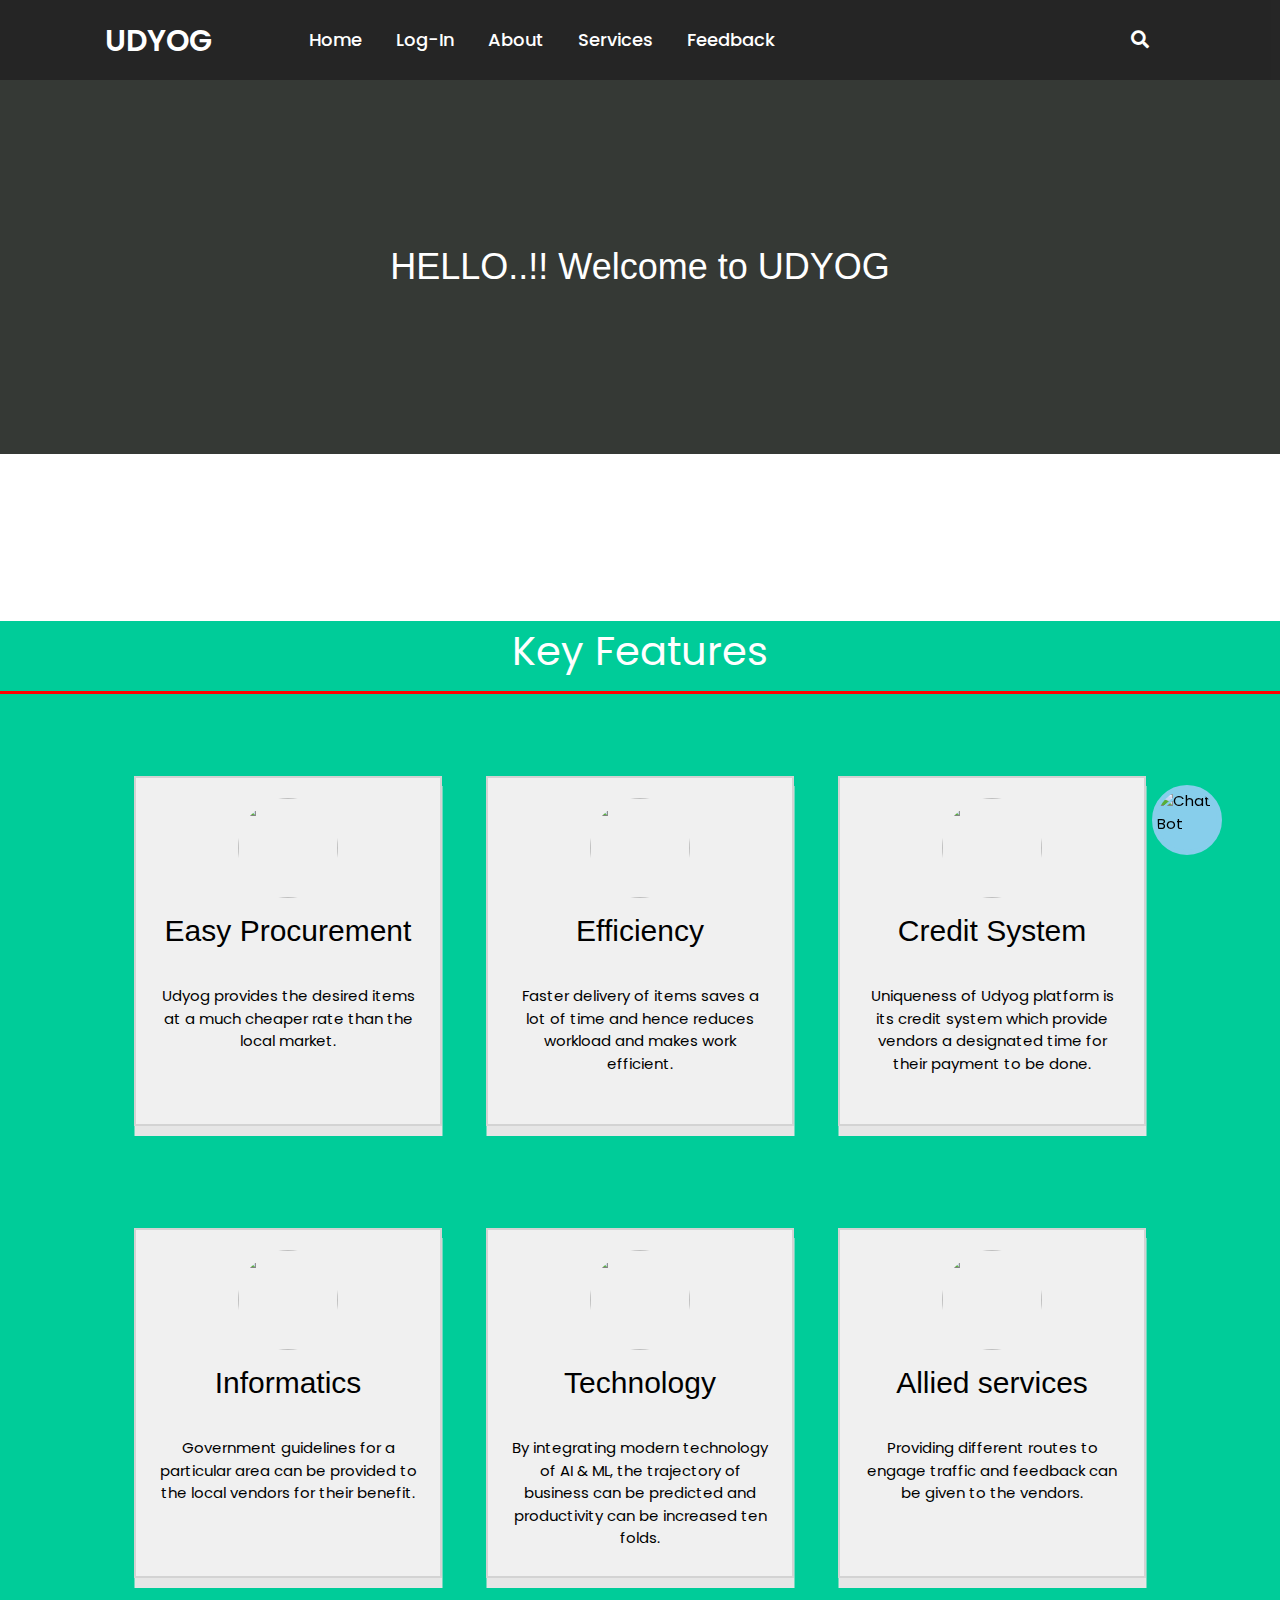
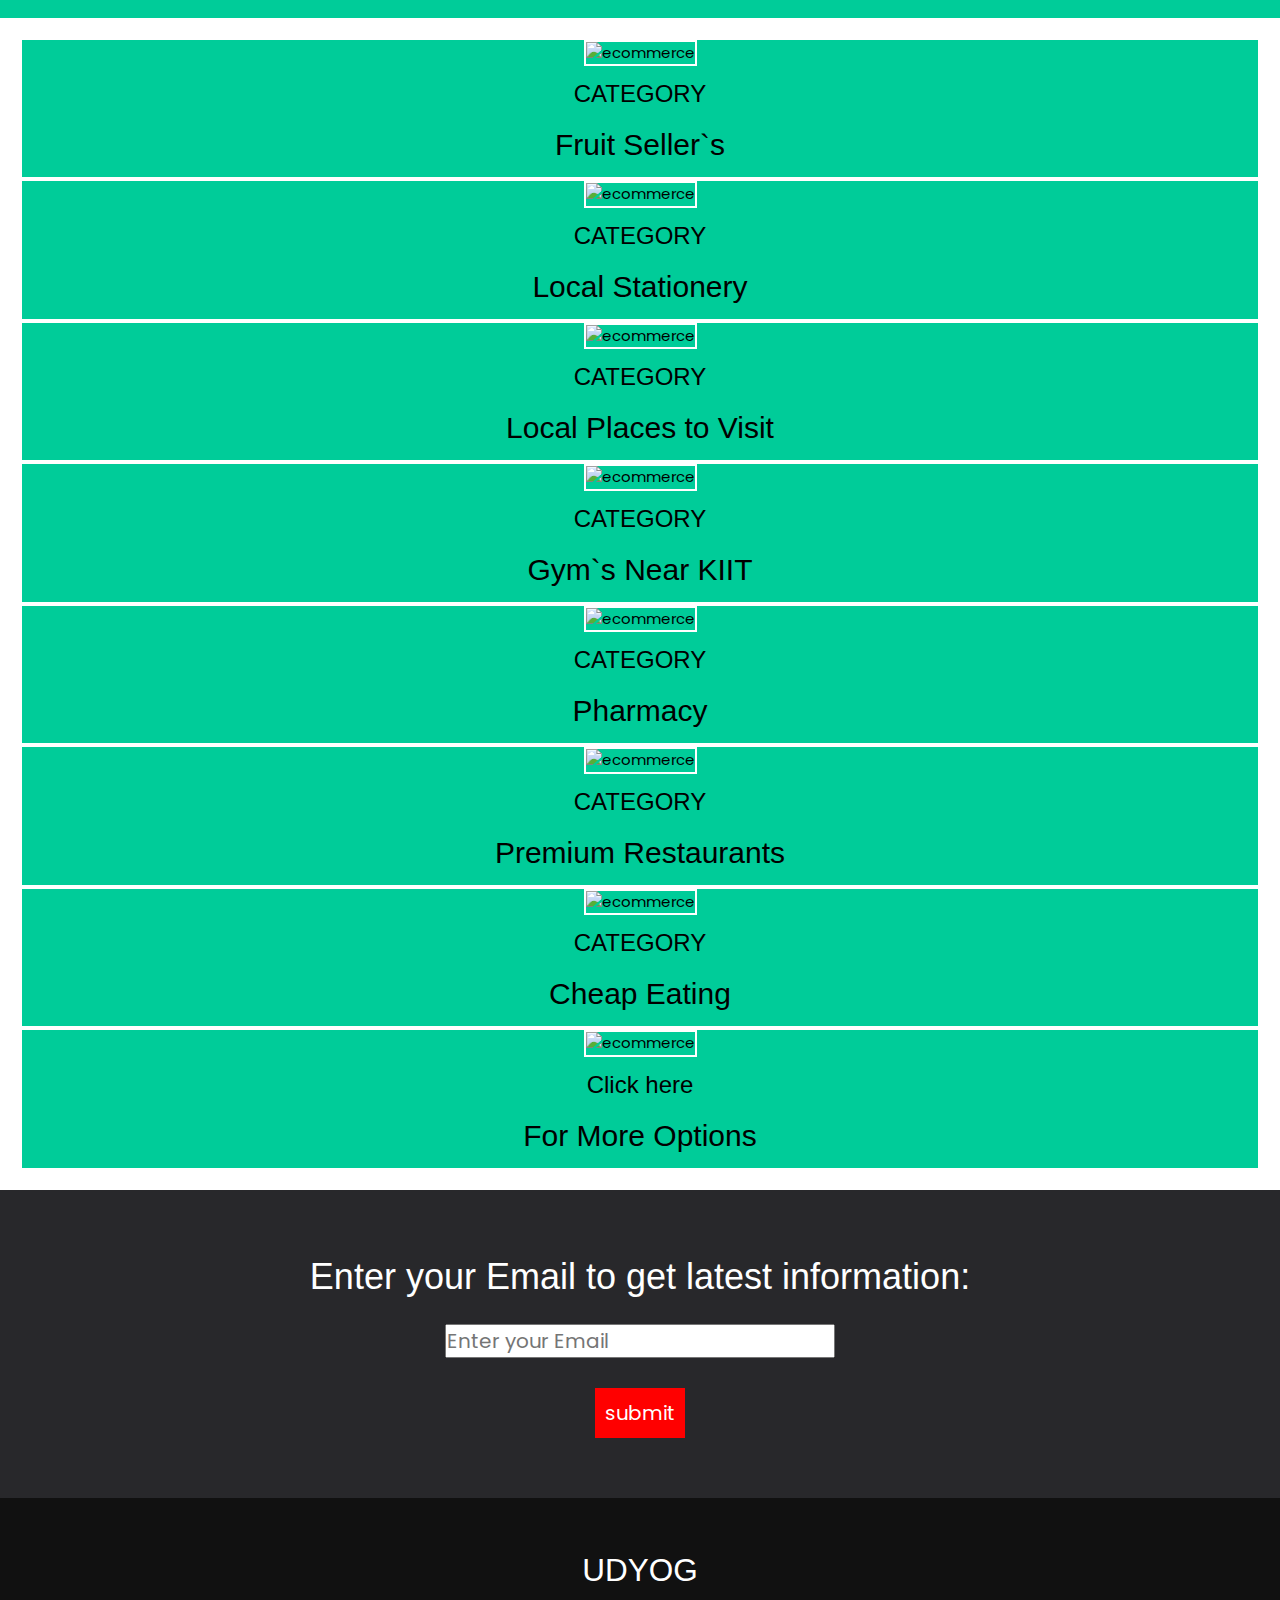
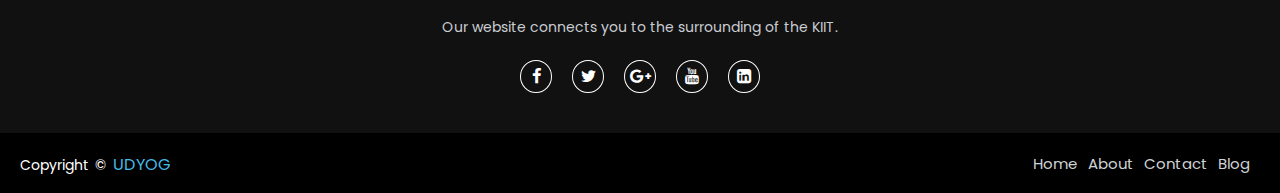
==== index.html @ 063dec42 "Add files via upload" ====
<!DOCTYPE html>
<html lang="en">
<head>
  <meta charset="UTF-8">
  <meta name="viewport" content="width=device-width, initial-scale=1.0">
  <meta http-equiv="X-UA-Compatible" content="ie=edge">
  <title>UDYOD</title>
  <link rel="stylesheet" href="style.css">
  <link rel="stylesheet" href="https://cdnjs.cloudflare.com/ajax/libs/font-awesome/5.15.3/css/all.min.css"/>
  <script src="https://cdn.tailwindcss.com"></script>
  <link rel="stylesheet" href="https://www.w3schools.com/w3css/4/w3.css">
  <link rel="stylesheet" href="https://fonts.googleapis.com/css?family=Montserrat">
  <link rel="stylesheet" href="https://cdnjs.cloudflare.com/ajax/libs/font-awesome/4.7.0/css/font-awesome.min.css">
  <link rel="stylesheet" href="https://www.w3schools.com/w3css/4/w3.css">
      <script src="https://cdn.jsdelivr.net/npm/bootstrap@5.2.3/dist/js/bootstrap.bundle.min.js"></script>
</head>
<body>
  <div class="wrapper">
    <! Navbar Using HTML and CSS-->
    <nav>
      <input type="checkbox" id="show-search">
      <input type="checkbox" id="show-menu">
      <label for="show-menu" class="menu-icon"><i class="fas fa-bars"></i></label>
      <div class="content">
      <div class="logo"><a href="#">UDYOG</a></div>
        <ul class="links">
          <li><a href="index.html">Home</a></li>
          <li><a href="http://localhost/chatapp/login.php">Log-In</a></li>
          <li>
            <a href="about.html" class="desktop-link">About</a>
            <input type="checkbox" id="show-features">
            <label for="show-features">About</label>
              <!--
            <ul>
              <li><a href="#">Drop Menu 1</a></li>
              <li><a href="#">Drop Menu 2</a></li>
              <li><a href="#">Drop Menu 3</a></li>
              <li><a href="#">Drop Menu 4</a></li>
            </ul>
          </li>
            -->
          <li>
            <a class="desktop-link">Services</a>
            <input type="checkbox" id="show-services">
            <label for="show-services">Services</label>
            <ul>
              <li><a href="#">Vendor Connect</a></li>
              <li><a href="#">GPS</a></li>
              <li><a href="#">Local OLX</a></li>
              <li>
                <a href="#" class="desktop-link">More Items</a>
                <input type="checkbox" id="show-items">
                <label for="show-items">More Items</label>
                <ul>
                  <li><a href="#">Sub Menu 1</a></li>
                  <li><a href="#">Sub Menu 2</a></li>
                  <li><a href="#">Sub Menu 3</a></li>
                </ul>
              </li>
            </ul>
          </li>
          <li><a href="feedback.html">Feedback</a></li>
        </ul>
      </div>
      <label for="show-search" class="search-icon"><i class="fas fa-search"></i></label>
      <form action="#" class="search-box">
        <input type="text" placeholder="Type Something to Search..." required>
        <button type="submit" class="go-icon"><i class="fas fa-long-arrow-alt-right"></i></button>
      </form>
    </nav>
  </div>  
    
    <div class="heading">
        <h1>HELLO..!! Welcome to UDYOG</h1>    
    </div>
    <div class="wlcm">
   <video src="img/pexels-rodnae-productions-8293502.mp4"
         muted loop autoplay ></video>
    </div>
    
    <section style="background:#00CC99;">
     <h1 style="font-size:40px;color:#fff;"><p align="center">Key Features</p></h1>
    <div class="underline" style="border-bottom:3px solid red;"></div>
        <div class="container">	        
			<div class="card">
				<div class="imgBx">	
                    <p align="center"><img src="IMG/Easy%20Proquorement.jpg" style="width:100px;height:100px;border-radius: 50%;"></p>
					<h2>Easy Procurement</h2>
					<p><br>Udyog provides the desired items at a much cheaper rate than the local market.
					</p>
					
				</div>
			</div>
		
			<div class="card">
				<div class="imgBx">
                    <p align="center"><img src="IMG/Efficiency.jpg" style="width:100px;height:100px;border-radius: 50%;"></p>
					<h2>Efficiency</h2>
					<p><br>Faster delivery of items saves a lot of time and hence reduces workload and makes work efficient. 
                    </p>
				</div>	
			</div>	
			
			<div class="card">
				<div class="imgBx">
                    <p align="center"><img src="IMG/credirt.jpg" style="width:100px;height:100px;border-radius: 50%;"></p>
					<h2>Credit System</h2>
					<p><br>Uniqueness of Udyog platform is its credit system which provide vendors a designated time for their payment to be done.
					</p>
				</div>	
			</div>	
			
            
            <div class="card">
				<div class="imgBx">	
                    <p align="center"><img src="IMG/Informatics.jpg" style="width:100px;height:100px;border-radius: 50%;"></p>
					<h2>Informatics</h2>
					<p><br>Government guidelines for a particular area can be provided to the local vendors for their benefit.
					</p>
					
				</div>
			</div>
		
			<div class="card">
				<div class="imgBx">
                    <p align="center"><img src="IMG/technology.jpg" style="width:100px;height:100px;border-radius: 50%;"></p>
					<h2>Technology</h2>
					<p><br>By integrating modern technology of AI & ML, the trajectory of business can be predicted and productivity can be increased ten folds.

                    </p>
				</div>	
			</div>	
			
			<div class="card">
				<div class="imgBx">
                    <p align="center"><img src="IMG/Allied%20Services.jpg" style="width:100px;height:100px;border-radius: 50%;"></p>
					<h2>Allied services</h2>
					<p><br>Providing different routes to engage traffic and feedback can be given to the vendors.
					</p>
				</div>	
			</div>	
			
		</div>
    </section>
    
              <!-- Body Main Containt-->
   <section class="text-gray-600 body-font">
  <div class="container px-5 py-24 mx-auto">
    <div class="flex flex-wrap -m-4">
      <div class="lg:w-1/4 md:w-1/2 p-4 w-full">
        <a href="Ctg/1.html" class="block relative h-48 rounded overflow-hidden">
        <img alt="ecommerce" class="object-cover object-center w-full h-full block" src="https://thumbs.dreamstime.com/b/fresh-fruit-seller-smiling-presenting-his-produce-42315176.jpg">
        </a>
        <div class="mt-4">
          <h3 class="text-gray-500 text-xs tracking-widest title-font mb-1">CATEGORY</h3>
          <h2 class="text-gray-900 title-font text-lg font-medium">Fruit Seller`s</h2>
          <p class="mt-1"></p>
        </div>
      </div>
        
      <div class="lg:w-1/4 md:w-1/2 p-4 w-full">
        <a href="Ctg/2.html" class="block relative h-48 rounded overflow-hidden">
          <img alt="ecommerce" class="object-cover object-center w-full h-full block" src="https://5.imimg.com/data5/SELLER/Default/2022/12/VH/XL/RN/3056452/all-office-stationery-items-1000x1000.jpg">
        </a>
        <div class="mt-4">
          <h3 class="text-gray-500 text-xs tracking-widest title-font mb-1">CATEGORY</h3>
          <h2 class="text-gray-900 title-font text-lg font-medium"> Local Stationery</h2>
          <p class="mt-1"></p>
        </div>
      </div>
      <div class="lg:w-1/4 md:w-1/2 p-4 w-full">
        <a href="Ctg/4.html" class="block relative h-48 rounded overflow-hidden">
          <img alt="ecommerce" class="object-cover object-center w-full h-full block" src="https://assets.traveltriangle.com/blog/wp-content/uploads/2020/06/Bara-Imambara_8th-June.jpg">
        </a>
        <div class="mt-4">
          <h3 class="text-gray-500 text-xs tracking-widest title-font mb-1">CATEGORY</h3>
          <h2 class="text-gray-900 title-font text-lg font-medium">Local Places to Visit</h2>
          <p class="mt-1"></p>
        </div>
      </div>
      <div class="lg:w-1/4 md:w-1/2 p-4 w-full">
        <a href="Ctg/3.html" class="block relative h-48 rounded overflow-hidden">
          <img alt="ecommerce" class="object-cover object-center w-full h-full block" src="https://content.jdmagicbox.com/comp/lucknow/h5/0522px522.x522.190125150710.v2h5/catalogue/revolution-gym-gomti-nagar-lucknow-gyms-1wmn6163b5.jpg?clr=604206">
        </a>
        <div class="mt-4">
          <h3 class="text-gray-500 text-xs tracking-widest title-font mb-1">CATEGORY</h3>
          <h2 class="text-gray-900 title-font text-lg font-medium">Gym`s Near KIIT</h2>
          <p class="mt-1"></p>
        </div>
      </div>
      <div class="lg:w-1/4 md:w-1/2 p-4 w-full">
        <a href="Ctg/7.html" class="block relative h-48 rounded overflow-hidden">
          <img alt="ecommerce" class="object-cover object-center w-full h-full block" src="https://s.tmimgcdn.com/scr/800x500/247500/creative-pharmacy-logo-template_247538-original.png">
        </a>
        <div class="mt-4">
          <h3 class="text-gray-500 text-xs tracking-widest title-font mb-1">CATEGORY</h3>
          <h2 class="text-gray-900 title-font text-lg font-medium">Pharmacy</h2>
          <p class="mt-1"></p>
        </div>
      </div>
      <div class="lg:w-1/4 md:w-1/2 p-4 w-full">
        <a href="Ctg/5.html" class="block relative h-48 rounded overflow-hidden">
          <img alt="ecommerce" class="object-cover object-center w-full h-full block" src="https://www.hotelierindia.com/cloud/2022/05/18/Ministry-of-Crab-Restaurant-Interior.jpg">
        </a>
        <div class="mt-4">
          <h3 class="text-gray-500 text-xs tracking-widest title-font mb-1">CATEGORY</h3>
          <h2 class="text-gray-900 title-font text-lg font-medium">Premium Restaurants</h2>
          <p class="mt-1"></p>
        </div>
      </div>
      <div class="lg:w-1/4 md:w-1/2 p-4 w-full">
        <a href="Ctg/5.html" class="block relative h-48 rounded overflow-hidden">
          <img alt="ecommerce" class="object-cover object-center w-full h-full block" src="https://b.zmtcdn.com/data/pictures/7/19449757/423e499ac58cf8d3a43c34f526bfc907.jpg?fit=around|771.75:416.25&crop=771.75:416.25;*,*">
        </a>
        <div class="mt-4">
          <h3 class="text-gray-500 text-xs tracking-widest title-font mb-1">CATEGORY</h3>
          <h2 class="text-gray-900 title-font text-lg font-medium">Cheap Eating</h2>
          <p class="mt-1"></p>
        </div>
      </div>
      <div class="lg:w-1/4 md:w-1/2 p-4 w-full">
        <a href="Ctg/6.html" class="block relative h-48 rounded overflow-hidden">
          <img alt="ecommerce" class="object-cover object-center w-full h-full block" src="https://encrypted-tbn0.gstatic.com/images?q=tbn:ANd9GcSekiucGsavSarjGCt72824Mdgr_PbkJjY1dY0AatpP7w&usqp=CAU&ec=48665701">
        </a>
        <div class="mt-4">
          <h3 class="text-gray-500 text-xs tracking-widest title-font mb-1">Click here</h3>
          <h2 class="text-gray-900 title-font text-lg font-medium">For More Options</h2>
          <p class="mt-1"></p>
        </div>
      </div>
    </div>
  </div>
</section>
<div class="chat-bot-system">
    <a href="http://localhost/chatbot/chatbot.html"class="">
    <img src="https://img.freepik.com/premium-vector/robot-icon-chat-bot-sign-support-service-concept-chatbot-character-flat-style_41737-796.jpg?w=740" height="70px" width="70px" alt="Chat Bot">
    </a>
</div>
    <div class="subscribe">
    <h1>Enter your Email to get latest information:</h1>
        <form>
        <input type="email" placeholder="Enter your Email" style="color:#000;"><br><br>
        <input type="submit" value="submit" class="btn">
        </form>
    </div>
    <!-- Footer  -->
     <footer>
        <div class="footer-content">
            <h3>UDYOG</h3>
            <p>Our website connects you to the surrounding of the KIIT.</p>
            <ul class="socials">
                <li><a href="#"><i class="fa fa-facebook"></i></a></li>
                <li><a href="#"><i class="fa fa-twitter"></i></a></li>
                <li><a href="#"><i class="fa fa-google-plus"></i></a></li>
                <li><a href="#"><i class="fa fa-youtube"></i></a></li>
                <li><a href="#"><i class="fa fa-linkedin-square"></i></a></li>
            </ul>
     </div>
        <div class="footer-bottom">
            <p>copyright &copy; <a href="#">UDYOG</a>  </p>
                    <div class="footer-menu">
                      <ul class="f-menu">
                        <li><a href="">Home</a></li>
                        <li><a href="">About</a></li>
                        <li><a href="">Contact</a></li>
                        <li><a href="">Blog</a></li>
                      </ul>
                    </div>
        </div>
    </footer>
</body>
</html>
---- style.css ----
@import url('https://fonts.googleapis.com/css2?family=Poppins:wght@200;300;400;500;600;700&display=swap');
*{
  margin: 0;
  padding: 0;
  box-sizing: border-box;
  text-decoration: none;
  font-family: 'Poppins', sans-serif;
}
                            /*  Home Wala Page */
.wlcm{
    
}
.heading{
    padding:150px;
    color:#fff;
    background-color:#353935;
    font-size:50px;
    text-align:center
}
.wrapper{
  background-color: #000;
  position:relative;
  width: 100%;
  padding:5px;
  opacity:0.85;
  overflow: visible;
}
.wrapper nav{
  position: relative;
  display: flex;
  max-width: calc(100% - 200px);
  margin: 0 auto;
  height: 70px;
  align-items: center;
  justify-content: space-between;
}
nav .content{
  display: flex;
  align-items: center;
}
nav .content .links{
  margin-left: 80px;
  display: flex;
}
.content .logo a{
  color: #fff;
  font-size: 30px;
  font-weight: 600;
}
.content .links li{
  list-style: none;
  line-height: 70px;
}
.content .links li a,
.content .links li label{
  color: #fff;
  font-size: 18px;
  font-weight: 500;
  padding: 9px 17px;
  border-radius: 5px;
  transition: all 0.3s ease;
}
.content .links li label{
  display: none;
}
.content .links li a:hover,
.content .links li label:hover{
  background: #323c4e;
}
.wrapper .search-icon,
.wrapper .menu-icon{
  color: #fff;
  font-size: 18px;
  cursor: pointer;
  line-height: 70px;
  width: 70px;
  text-align: center;
}
.wrapper .menu-icon{
  display: none;
}
.wrapper #show-search:checked ~ .search-icon i::before{
  content: "\f00d";
}
.wrapper .search-box{
  position: absolute;
  height: 100%;
  max-width: calc(100% - 50px);
  width: 100%;
  opacity: 0;
  pointer-events: none;
  transition: all 0.3s ease;
}
.wrapper #show-search:checked ~ .search-box{
  opacity: 1;
  pointer-events: auto;
}
.search-box input{
  width: 100%;
  height: 100%;
  border: none;
  outline: none;
  font-size: 17px;
  color: #fff;
  background: #171c24;
  padding: 0 100px 0 15px;
}
.search-box input::placeholder{
  color: #f2f2f2;
}
.search-box .go-icon{
  position: absolute;
  right: 10px;
  top: 50%;
  transform: translateY(-50%);
  line-height: 60px;
  width: 70px;
  background: #171c24;
  border: none;
  outline: none;
  color: #fff;
  font-size: 20px;
  cursor: pointer;
}
.wrapper input[type="checkbox"]{
  display: none;
}


/* Dropdown Menu code start */
.content .links ul{
  position: absolute;
  background: #171c24;
  top: 80px;
  z-index: -1;
  opacity: 0;
  visibility: hidden;
}
.content .links li:hover > ul{
  top: 70px;
  opacity: 1;
  visibility: visible;
  transition: all 0.3s ease;
}
.content .links ul li a{
  display: block;
  width: 100%;
  line-height: 30px;
  border-radius: 0px!important;
}
.content .links ul ul{
  position: absolute;
  top: 0;
  right: calc(-100% + 8px);
}
.content .links ul li{
  position: relative;
}
.content .links ul li:hover ul{
  top: 0;
}
/* Responsive code start */
@media screen and (max-width: 1250px){
  .wrapper nav{
    max-width: 100%;
    padding: 0 20px;
  }
  nav .content .links{
    margin-left: 30px;
  }
  .content .links li a{
    padding: 8px 13px;
  }
  .wrapper .search-box{
    max-width: calc(100% - 100px);
  }
  .wrapper .search-box input{
    padding: 0 100px 0 15px;
  }
}
@media screen and (max-width: 900px){
  .wrapper .menu-icon{
    display: block;
  }
  .wrapper #show-menu:checked ~ .menu-icon i::before{
    content: "\f00d";

  }
.wlcm{
    text-align: center;
    background-repeat: no-repeat;
    background-size: cover;
    padding:50px;
    
}
.heading{
    padding:5px;
    background-color:#fff;
    opacity:0.9;
    font-size:25px;
    color:lawngreen;
    font-weight:300;
}
.subheading{
    padding:5px;
    background-color:#282e34;
    opacity:0.9;
    color:lawngreen;
    font-weight:150;
    font-size:15px;
     margin-bottom: 40px;
}
/* Image Silder*/
.image-slider{
    padding:50px;
    height:50px;
    width: 1000px;
    background-repeat: no-repeat;
    background-size: cover;
        
    }
nav .content .links{
    display: block;
    position: fixed;
    background: #14181f;
    height: 100%;
    width: 100%;
    top: 70px;
    left: -100%;
    margin-left: 0;
    max-width: 350px;
    overflow-y: auto;
    padding-bottom: 100px;
    transition: all 0.3s ease;
  }

  nav #show-menu:checked ~ .content .links{
    left: 0%;
  }
  .content .links li{
    margin: 15px 20px;
  }
  .content .links li a,
  .content .links li label{
    line-height: 40px;
    font-size: 20px;
    display: block;
    padding: 8px 18px;
    cursor: pointer;
  }
  .content .links li a.desktop-link{
    display: none;
  }
  /* dropdown responsive code start */
  .content .links ul,
  .content .links ul ul{
    position: static;
    opacity: 1;
    visibility: visible;
    background: none;
    max-height: 0px;
    overflow: hidden;
  }
  .content .links #show-features:checked ~ ul,
  .content .links #show-services:checked ~ ul,
  .content .links #show-items:checked ~ ul{
    max-height: 100vh;
  }
  .content .links ul li{
    margin: 7px 20px;
  }
  .content .links ul li a{
    font-size: 18px;
    line-height: 30px;
    border-radius: 5px!important;
  }
}
@media screen and (max-width: 400px){
  .wrapper nav{
    padding: 0 10px;
  }
  .content .logo a{
    font-size: 27px;
  }
  .wrapper .search-box{
    max-width: calc(100% - 70px);
  }
  .wrapper .search-box .go-icon{
    width: 30px;
    right: 0;
  }
  .wrapper .search-box input{
    padding-right: 30px;
  }
}
/*Chat-bot-system*/
.chat-bot-system{
    position:sticky;
    left:85%;
    bottom:5%;    
}
.chat-bot-system a img{
    background-color: skyblue;
    border: 5px solid skyblue;
    border-radius:50%;
    left:90%;
    position: absolute;
    bottom:10%;
}
.w-full{
    border:2px solid white;
    background-color:#00CC99;
}
.w-full a:hover{
    transform: scaleY(1.1);
    transition: 1s;
}
.dummy-text{
  position: absolute;
  top: 50%;
  left: 50%;
  width: 100%;
  z-index: -1;
  padding: 0 20px;
  text-align: center;
  transform: translate(-50%, -50%);
}
.dummy-text h2{
  font-size: 45px;
  margin: 5px 0;
}
                                /* About wala Page */
/*  About wala page form Section */
.login{
    padding:50px;
    background:linear-gradient(to right, #888, #000);
    text-align: center;
    
}
.login-form{
    border: 2px solid;
    padding:10px;
    width:30%;
    
}
.bg{
    padding:50px;
    background-color: #fff;
}
.btn{
    border:2px solid;
    color:#fff;
    padding:10px;
}
/* Profile Pic */
.img{
    background:url(https://cdn-icons-png.flaticon.com/512/3135/3135715.png);
    width:100px;
    height:100px;
    border:none;
    background-repeat: no-repeat;
    background-size:cover;
}
footer{
    background: #111;
    height: auto;
    width: 100vw;

    padding-top: 40px;
    color: #fff;
}
.footer-content{
    display: flex;
    align-items: center;
    justify-content: center;
    flex-direction: column;
    text-align: center;
}
.footer-content h3{
    font-size: 2.1rem;
    font-weight: 500;
    text-transform: capitalize;
    line-height: 3rem;
}
.footer-content p{
    max-width: 500px;
    margin: 10px auto;
    line-height: 28px;
    font-size: 14px;
    color: #cacdd2;
}
.socials{
    list-style: none;
    display: flex;
    align-items: center;
    justify-content: center;
    margin: 1rem 0 3rem 0;
}
.socials li{
    margin: 0 10px;
}
.socials a{
    text-decoration: none;
    color: #fff;
    border: 1.1px solid white;
    padding: 5px;

    border-radius: 50%;

}
.socials a i{
    font-size: 1.1rem;
    width: 20px;


    transition: color .4s ease;

}
.socials a:hover i{
    color: aqua;
}

.footer-bottom{
    background: #000;
    width: 100vw;
    padding: 20px;
    padding-bottom: 40px;
    text-align: center;
}
.footer-bottom p{
float: left;
    font-size: 14px;
    word-spacing: 2px;
    text-transform: capitalize;
}
.footer-bottom p a{
  color:#44bae8;
  font-size: 16px;
  text-decoration: none;
}
.footer-bottom span{
    text-transform: uppercase;
    opacity: .4;
    font-weight: 200;
}
.footer-menu{
  float: right;

}
.footer-menu ul{
  display: flex;
}
.footer-menu ul li{
padding-right: 10px;
display: block;
}
.footer-menu ul li a{
  color: #cfd2d6;
  text-decoration: none;
}
.footer-menu ul li a:hover{
  color: #27bcda;
}

@media (max-width:500px) {
.footer-menu ul{
  display: flex;
  margin-top: 10px;
  margin-bottom: 20px;
}
}
.button{
    height:30px;
    width:300px;
    color: #fff;
    font-size:100;
}
.login form{
    padding:20px;
    background:#fff;
    border:2px solid red;
}
.subscribe{
    padding:50px;
    background-color:#28282b;
    color:white;
    font-size:20px;
    text-align: center;
}
.subscribe form{
    padding:10px;    
}
.subscribe .btn{
    background-color: red;
    border:none;
}
.container{
    text-align: center;
    margin:20px;
}

.container .card{
    border:2px solid lightgray;
    margin:20px;
    padding:20px;
    display: inline-flex;
	width:308px;
	height: 350px;
	background: #f0f0f0;
	margin:40px 20px;
	padding: 20px 15px;
	box-shadow: 0.5px 10px #e6e6e6;
	margin-top: 5%;
    justify-content: center;
}
.container .card .imgBx{
    justify-content: center;
	width:260px;
	height: 260px;
	top: -60px;
	left:20px;
	box-shadow: 0 5px 20px rbga (0,0,0,1.2);

}
.container .card .imgBx img
{
	max-width: 100%;
	border-radius: 10px;
}
.container .card a:hover{
    text-decoration:underline;
    color:red;
    
}
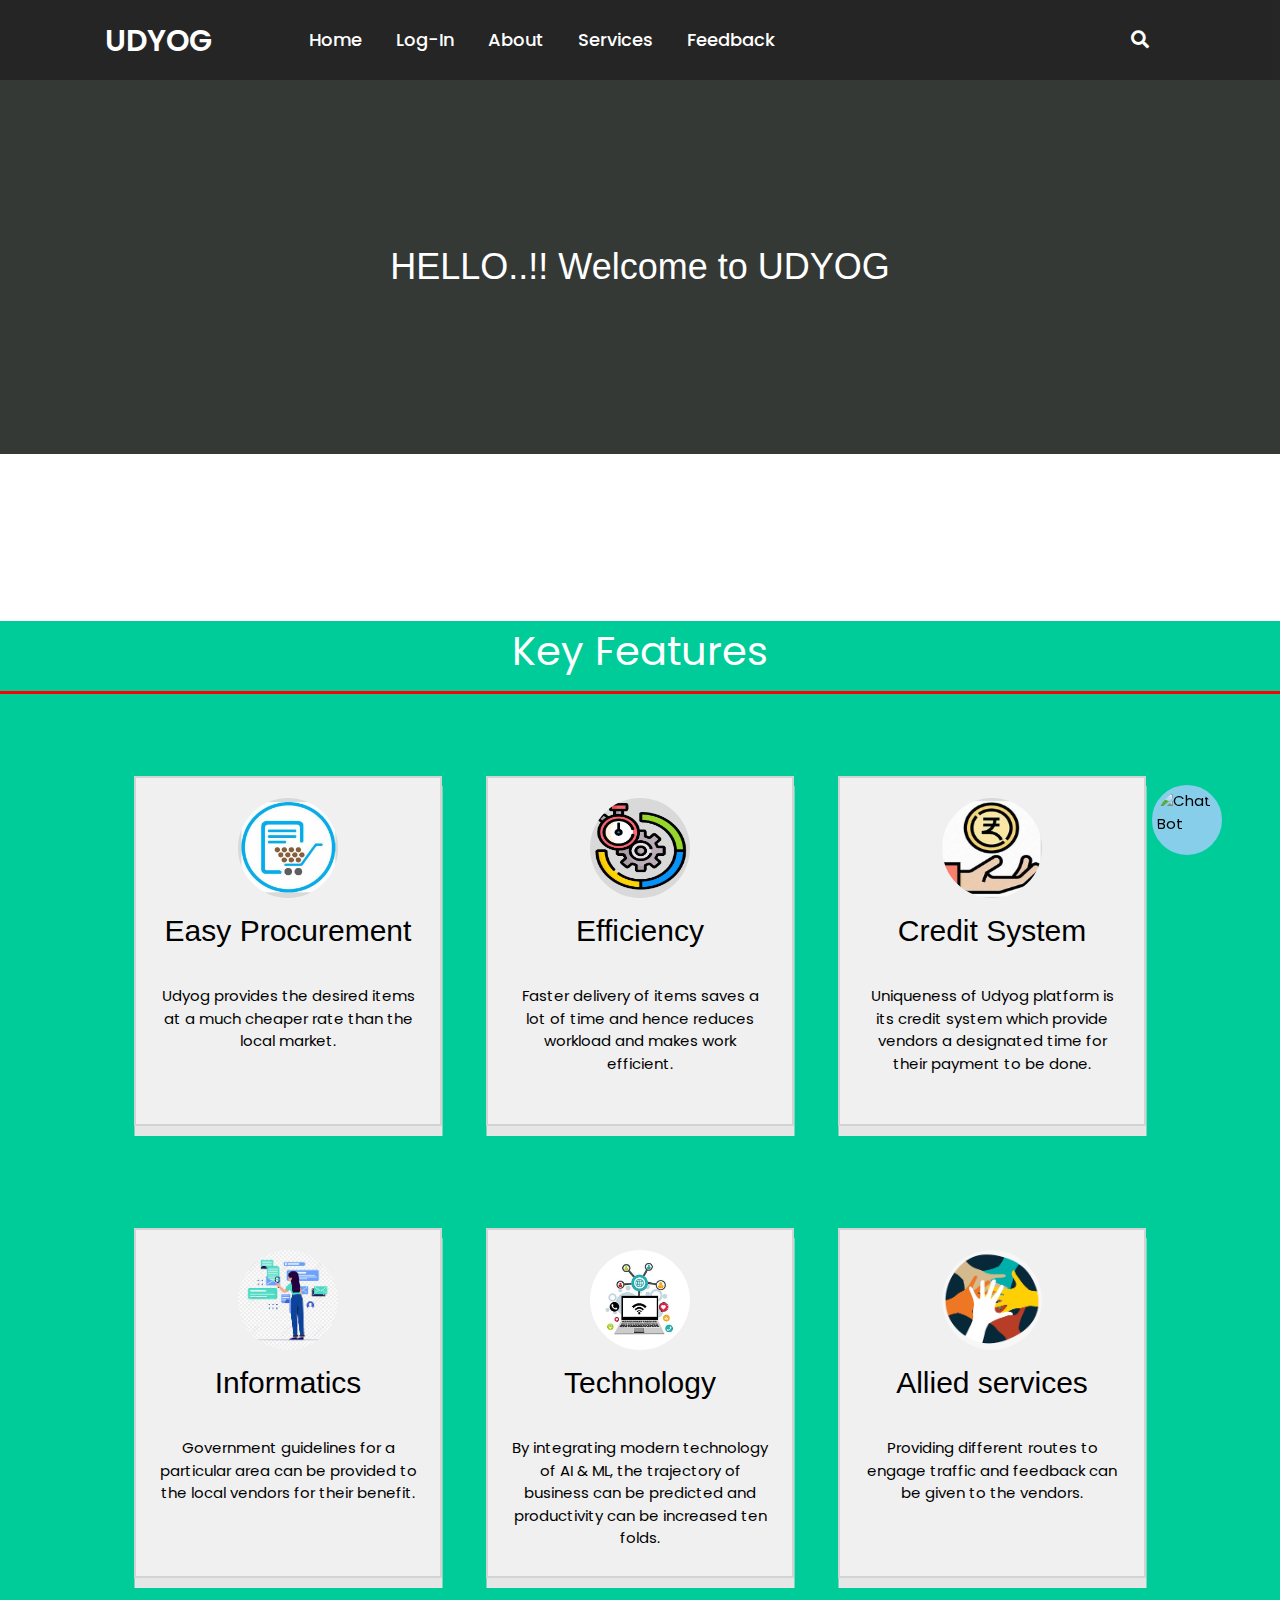
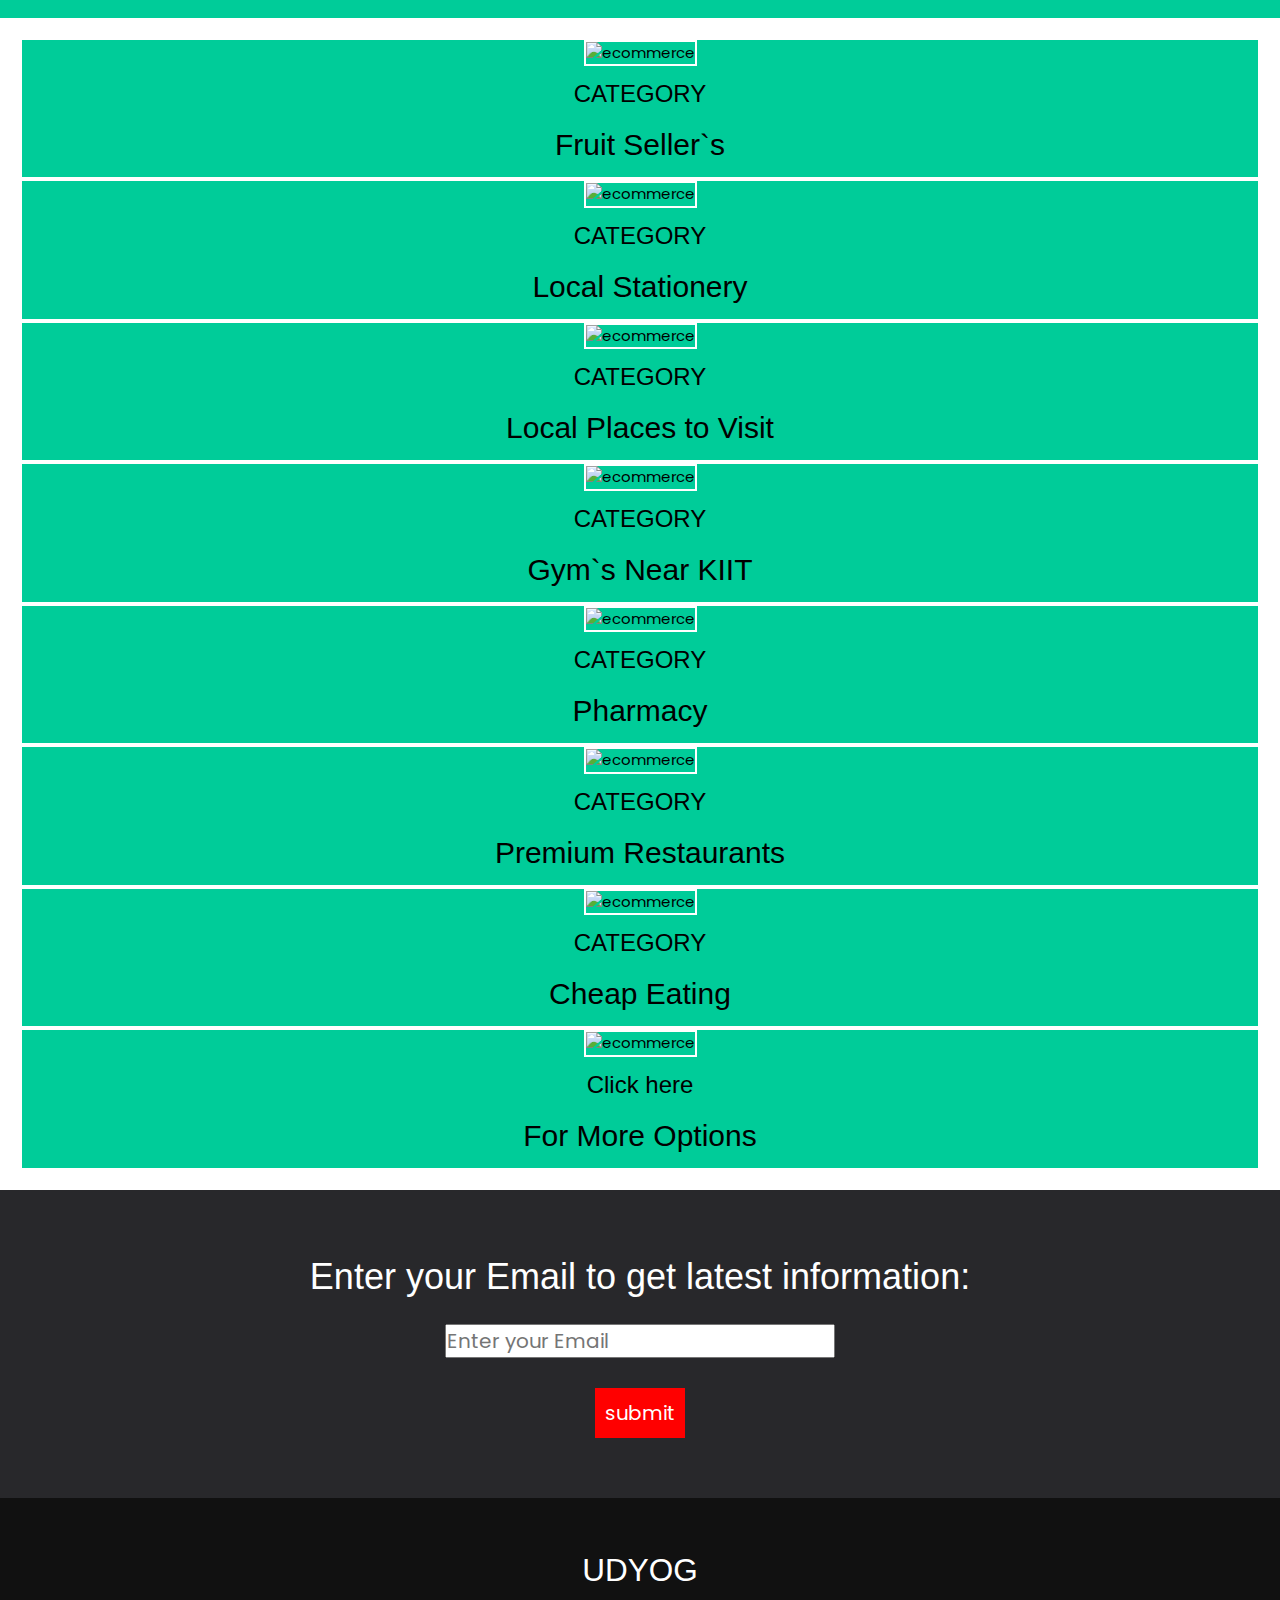
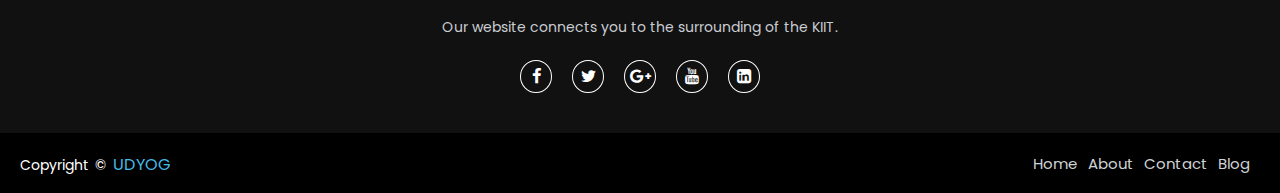
==== commit 6a76e537: "Add files via upload" ====
--- a/index.html
+++ b/index.html
@@ -84,7 +84,7 @@
         <div class="container">	        
 			<div class="card">
 				<div class="imgBx">	
-                    <p align="center"><img src="IMG/Easy%20Proquorement.jpg" style="width:100px;height:100px;border-radius: 50%;"></p>
+                    <p align="center"><img src="img/Easy%20Proquorement.jpg" style="width:100px;height:100px;border-radius: 50%;"></p>
 					<h2>Easy Procurement</h2>
 					<p><br>Udyog provides the desired items at a much cheaper rate than the local market.
 					</p>
@@ -94,7 +94,7 @@
 		
 			<div class="card">
 				<div class="imgBx">
-                    <p align="center"><img src="IMG/Efficiency.jpg" style="width:100px;height:100px;border-radius: 50%;"></p>
+                    <p align="center"><img src="img/Efficiency.jpg" style="width:100px;height:100px;border-radius: 50%;"></p>
 					<h2>Efficiency</h2>
 					<p><br>Faster delivery of items saves a lot of time and hence reduces workload and makes work efficient. 
                     </p>
@@ -103,7 +103,7 @@
 			
 			<div class="card">
 				<div class="imgBx">
-                    <p align="center"><img src="IMG/credirt.jpg" style="width:100px;height:100px;border-radius: 50%;"></p>
+                    <p align="center"><img src="img/credirt.jpg" style="width:100px;height:100px;border-radius: 50%;"></p>
 					<h2>Credit System</h2>
 					<p><br>Uniqueness of Udyog platform is its credit system which provide vendors a designated time for their payment to be done.
 					</p>
@@ -113,7 +113,7 @@
             
             <div class="card">
 				<div class="imgBx">	
-                    <p align="center"><img src="IMG/Informatics.jpg" style="width:100px;height:100px;border-radius: 50%;"></p>
+                    <p align="center"><img src="img/Informatics.jpg" style="width:100px;height:100px;border-radius: 50%;"></p>
 					<h2>Informatics</h2>
 					<p><br>Government guidelines for a particular area can be provided to the local vendors for their benefit.
 					</p>
@@ -123,7 +123,7 @@
 		
 			<div class="card">
 				<div class="imgBx">
-                    <p align="center"><img src="IMG/technology.jpg" style="width:100px;height:100px;border-radius: 50%;"></p>
+                    <p align="center"><img src="img/technology.jpg" style="width:100px;height:100px;border-radius: 50%;"></p>
 					<h2>Technology</h2>
 					<p><br>By integrating modern technology of AI & ML, the trajectory of business can be predicted and productivity can be increased ten folds.
 
@@ -133,7 +133,7 @@
 			
 			<div class="card">
 				<div class="imgBx">
-                    <p align="center"><img src="IMG/Allied%20Services.jpg" style="width:100px;height:100px;border-radius: 50%;"></p>
+                    <p align="center"><img src="img/Allied%20Services.jpg" style="width:100px;height:100px;border-radius: 50%;"></p>
 					<h2>Allied services</h2>
 					<p><br>Providing different routes to engage traffic and feedback can be given to the vendors.
 					</p>
@@ -148,7 +148,7 @@
   <div class="container px-5 py-24 mx-auto">
     <div class="flex flex-wrap -m-4">
       <div class="lg:w-1/4 md:w-1/2 p-4 w-full">
-        <a href="Ctg/1.html" class="block relative h-48 rounded overflow-hidden">
+        <a href="1.html" class="block relative h-48 rounded overflow-hidden">
         <img alt="ecommerce" class="object-cover object-center w-full h-full block" src="https://thumbs.dreamstime.com/b/fresh-fruit-seller-smiling-presenting-his-produce-42315176.jpg">
         </a>
         <div class="mt-4">
@@ -159,7 +159,7 @@
       </div>
         
       <div class="lg:w-1/4 md:w-1/2 p-4 w-full">
-        <a href="Ctg/2.html" class="block relative h-48 rounded overflow-hidden">
+        <a href="2.html" class="block relative h-48 rounded overflow-hidden">
           <img alt="ecommerce" class="object-cover object-center w-full h-full block" src="https://5.imimg.com/data5/SELLER/Default/2022/12/VH/XL/RN/3056452/all-office-stationery-items-1000x1000.jpg">
         </a>
         <div class="mt-4">
@@ -169,7 +169,7 @@
         </div>
       </div>
       <div class="lg:w-1/4 md:w-1/2 p-4 w-full">
-        <a href="Ctg/4.html" class="block relative h-48 rounded overflow-hidden">
+        <a href="4.html" class="block relative h-48 rounded overflow-hidden">
           <img alt="ecommerce" class="object-cover object-center w-full h-full block" src="https://assets.traveltriangle.com/blog/wp-content/uploads/2020/06/Bara-Imambara_8th-June.jpg">
         </a>
         <div class="mt-4">
@@ -179,7 +179,7 @@
         </div>
       </div>
       <div class="lg:w-1/4 md:w-1/2 p-4 w-full">
-        <a href="Ctg/3.html" class="block relative h-48 rounded overflow-hidden">
+        <a href="3.html" class="block relative h-48 rounded overflow-hidden">
           <img alt="ecommerce" class="object-cover object-center w-full h-full block" src="https://content.jdmagicbox.com/comp/lucknow/h5/0522px522.x522.190125150710.v2h5/catalogue/revolution-gym-gomti-nagar-lucknow-gyms-1wmn6163b5.jpg?clr=604206">
         </a>
         <div class="mt-4">
@@ -189,37 +189,37 @@
         </div>
       </div>
       <div class="lg:w-1/4 md:w-1/2 p-4 w-full">
+        <a href="7.html" class="block relative h-48 rounded overflow-hidden">
+          <img alt="ecommerce" class="object-cover object-center w-full h-full block" src="https://s.tmimgcdn.com/scr/800x500/247500/creative-pharmacy-logo-template_247538-original.png">
+        </a>
+        <div class="mt-4">
+          <h3 class="text-gray-500 text-xs tracking-widest title-font mb-1">CATEGORY</h3>
+          <h2 class="text-gray-900 title-font text-lg font-medium">Pharmacy</h2>
+          <p class="mt-1"></p>
+        </div>
+      </div>
+      <div class="lg:w-1/4 md:w-1/2 p-4 w-full">
+        <a href="5.html" class="block relative h-48 rounded overflow-hidden">
+          <img alt="ecommerce" class="object-cover object-center w-full h-full block" src="https://www.hotelierindia.com/cloud/2022/05/18/Ministry-of-Crab-Restaurant-Interior.jpg">
+        </a>
+        <div class="mt-4">
+          <h3 class="text-gray-500 text-xs tracking-widest title-font mb-1">CATEGORY</h3>
+          <h2 class="text-gray-900 title-font text-lg font-medium">Premium Restaurants</h2>
+          <p class="mt-1"></p>
+        </div>
+      </div>
+      <div class="lg:w-1/4 md:w-1/2 p-4 w-full">
+        <a href="6.html" class="block relative h-48 rounded overflow-hidden">
+          <img alt="ecommerce" class="object-cover object-center w-full h-full block" src="https://b.zmtcdn.com/data/pictures/7/19449757/423e499ac58cf8d3a43c34f526bfc907.jpg?fit=around|771.75:416.25&crop=771.75:416.25;*,*">
+        </a>
+        <div class="mt-4">
+          <h3 class="text-gray-500 text-xs tracking-widest title-font mb-1">CATEGORY</h3>
+          <h2 class="text-gray-900 title-font text-lg font-medium">Cheap Eating</h2>
+          <p class="mt-1"></p>
+        </div>
+      </div>
+      <div class="lg:w-1/4 md:w-1/2 p-4 w-full">
         <a href="Ctg/7.html" class="block relative h-48 rounded overflow-hidden">
-          <img alt="ecommerce" class="object-cover object-center w-full h-full block" src="https://s.tmimgcdn.com/scr/800x500/247500/creative-pharmacy-logo-template_247538-original.png">
-        </a>
-        <div class="mt-4">
-          <h3 class="text-gray-500 text-xs tracking-widest title-font mb-1">CATEGORY</h3>
-          <h2 class="text-gray-900 title-font text-lg font-medium">Pharmacy</h2>
-          <p class="mt-1"></p>
-        </div>
-      </div>
-      <div class="lg:w-1/4 md:w-1/2 p-4 w-full">
-        <a href="Ctg/5.html" class="block relative h-48 rounded overflow-hidden">
-          <img alt="ecommerce" class="object-cover object-center w-full h-full block" src="https://www.hotelierindia.com/cloud/2022/05/18/Ministry-of-Crab-Restaurant-Interior.jpg">
-        </a>
-        <div class="mt-4">
-          <h3 class="text-gray-500 text-xs tracking-widest title-font mb-1">CATEGORY</h3>
-          <h2 class="text-gray-900 title-font text-lg font-medium">Premium Restaurants</h2>
-          <p class="mt-1"></p>
-        </div>
-      </div>
-      <div class="lg:w-1/4 md:w-1/2 p-4 w-full">
-        <a href="Ctg/5.html" class="block relative h-48 rounded overflow-hidden">
-          <img alt="ecommerce" class="object-cover object-center w-full h-full block" src="https://b.zmtcdn.com/data/pictures/7/19449757/423e499ac58cf8d3a43c34f526bfc907.jpg?fit=around|771.75:416.25&crop=771.75:416.25;*,*">
-        </a>
-        <div class="mt-4">
-          <h3 class="text-gray-500 text-xs tracking-widest title-font mb-1">CATEGORY</h3>
-          <h2 class="text-gray-900 title-font text-lg font-medium">Cheap Eating</h2>
-          <p class="mt-1"></p>
-        </div>
-      </div>
-      <div class="lg:w-1/4 md:w-1/2 p-4 w-full">
-        <a href="Ctg/6.html" class="block relative h-48 rounded overflow-hidden">
           <img alt="ecommerce" class="object-cover object-center w-full h-full block" src="https://encrypted-tbn0.gstatic.com/images?q=tbn:ANd9GcSekiucGsavSarjGCt72824Mdgr_PbkJjY1dY0AatpP7w&usqp=CAU&ec=48665701">
         </a>
         <div class="mt-4">
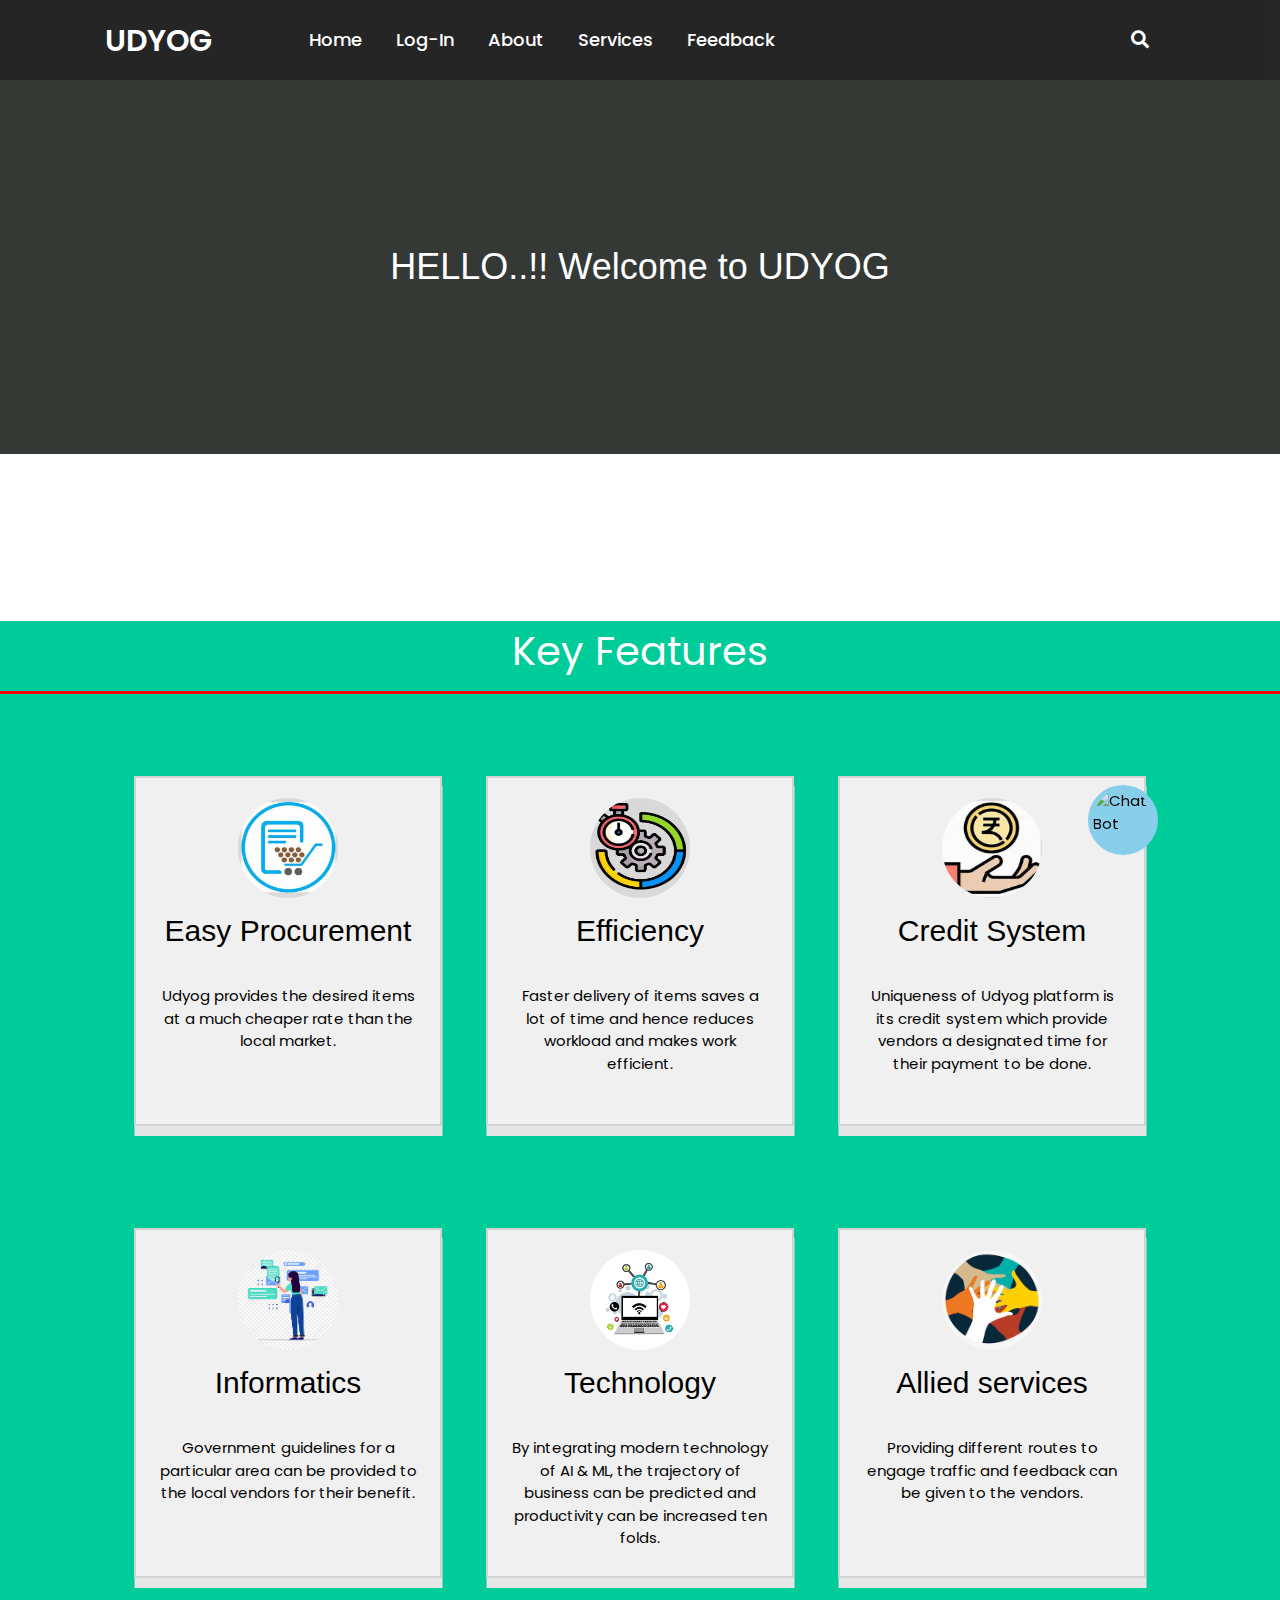
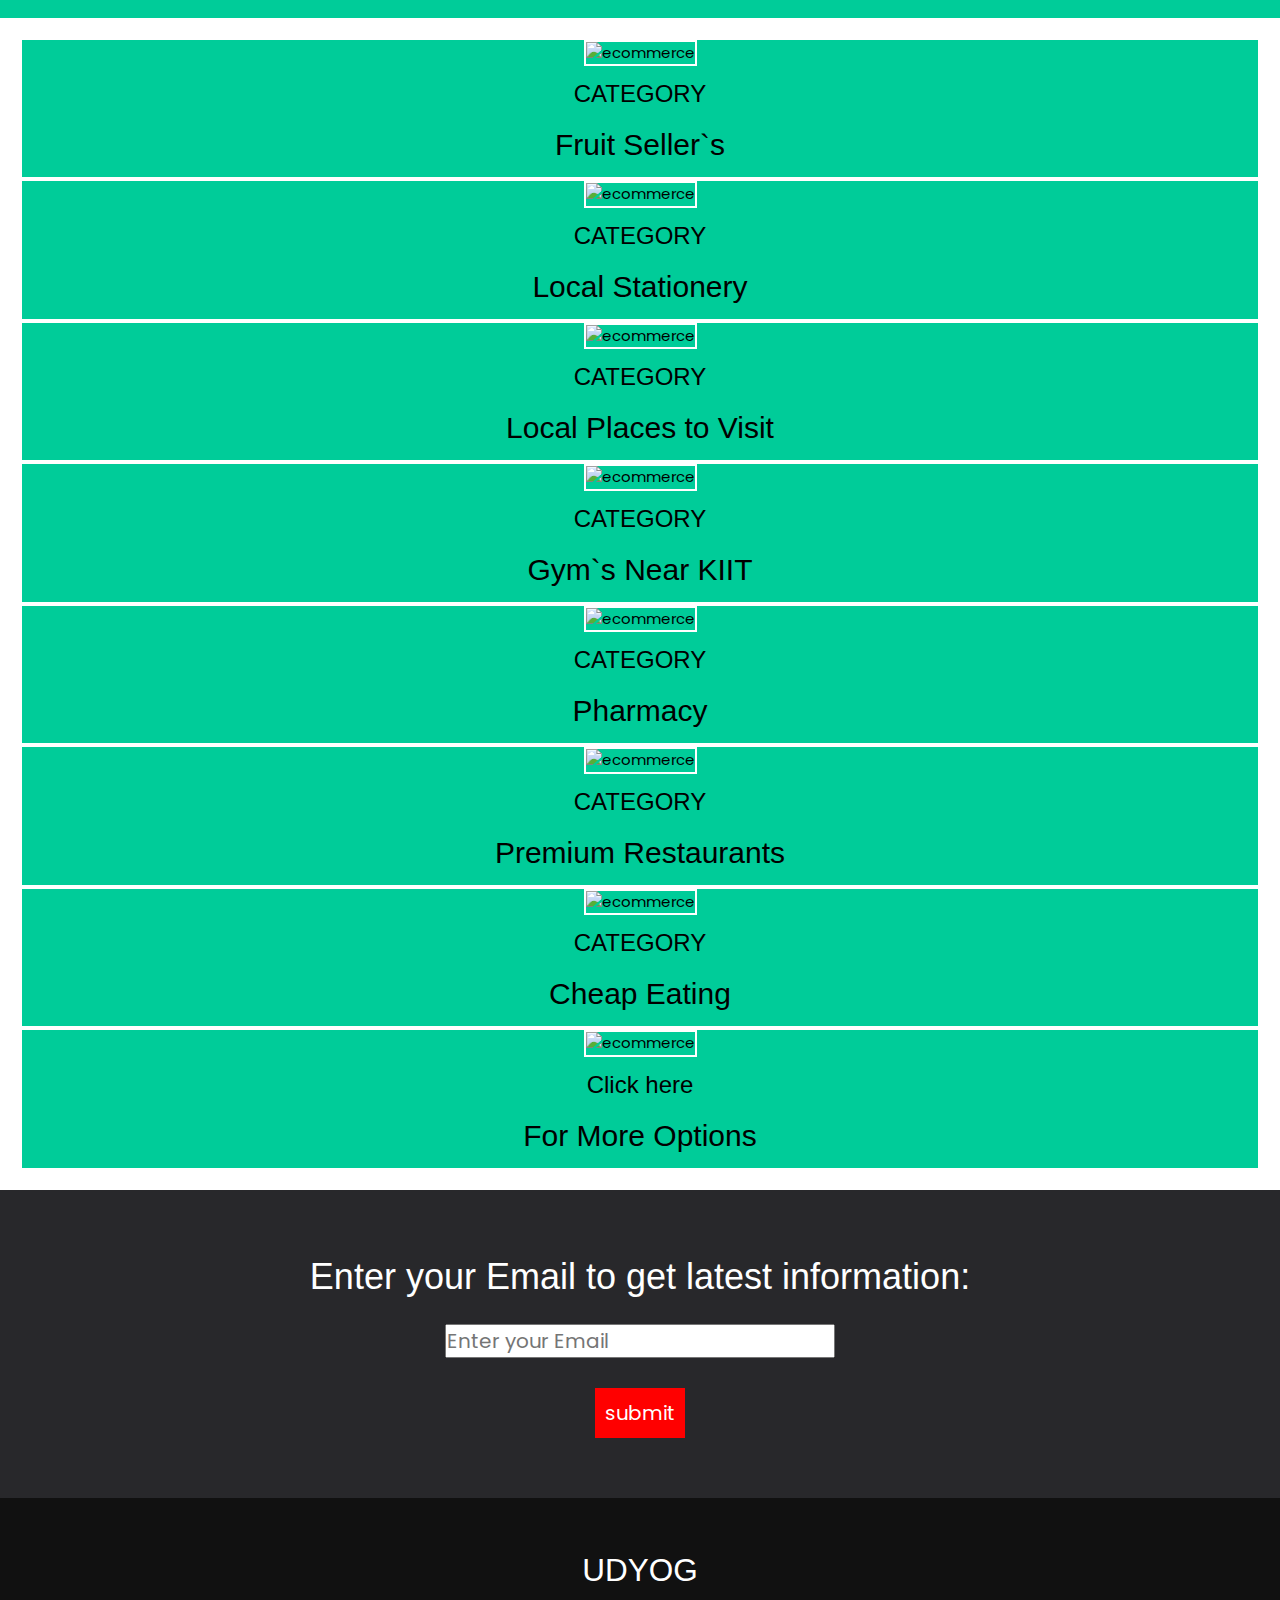
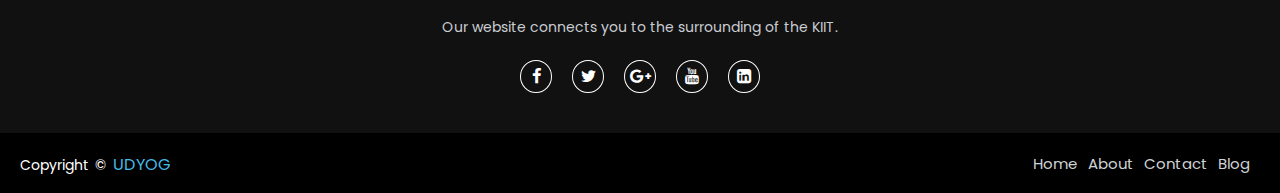
==== commit b898de8f: "Add files via upload" ====
--- a/index.html
+++ b/index.html
@@ -4,7 +4,7 @@
   <meta charset="UTF-8">
   <meta name="viewport" content="width=device-width, initial-scale=1.0">
   <meta http-equiv="X-UA-Compatible" content="ie=edge">
-  <title>UDYOD</title>
+  <title>UDYOG</title>
   <link rel="stylesheet" href="style.css">
   <link rel="stylesheet" href="https://cdnjs.cloudflare.com/ajax/libs/font-awesome/5.15.3/css/all.min.css"/>
   <script src="https://cdn.tailwindcss.com"></script>
@@ -219,7 +219,7 @@
         </div>
       </div>
       <div class="lg:w-1/4 md:w-1/2 p-4 w-full">
-        <a href="Ctg/7.html" class="block relative h-48 rounded overflow-hidden">
+        <a href="https://www.tripadvisor.in/Restaurants-g297661-c24-zfp16-Bhubaneswar_Khurda_District_Odisha.html" class="block relative h-48 rounded overflow-hidden">
           <img alt="ecommerce" class="object-cover object-center w-full h-full block" src="https://encrypted-tbn0.gstatic.com/images?q=tbn:ANd9GcSekiucGsavSarjGCt72824Mdgr_PbkJjY1dY0AatpP7w&usqp=CAU&ec=48665701">
         </a>
         <div class="mt-4">
@@ -232,7 +232,7 @@
   </div>
 </section>
 <div class="chat-bot-system">
-    <a href="http://localhost/chatbot/chatbot.html"class="">
+    <a href="chatbot-master/index.html" class="">
     <img src="https://img.freepik.com/premium-vector/robot-icon-chat-bot-sign-support-service-concept-chatbot-character-flat-style_41737-796.jpg?w=740" height="70px" width="70px" alt="Chat Bot">
     </a>
 </div>
--- a/style.css
+++ b/style.css
@@ -178,7 +178,7 @@
     padding: 0 100px 0 15px;
   }
 }
-@media screen and (max-width: 900px){
+@media screen and (max-width: 1000px){
   .wrapper .menu-icon{
     display: block;
   }
@@ -186,21 +186,21 @@
     content: "\f00d";
 
   }
+.heading{
+    padding:90px;
+    color:#fff;
+    background-color:#353935;
+    font-size:25px;
+    text-align:center
+}
 .wlcm{
     text-align: center;
     background-repeat: no-repeat;
     background-size: cover;
-    padding:50px;
+    padding:10px;
     
 }
-.heading{
-    padding:5px;
-    background-color:#fff;
-    opacity:0.9;
-    font-size:25px;
-    color:lawngreen;
-    font-weight:300;
-}
+
 .subheading{
     padding:5px;
     background-color:#282e34;
@@ -303,7 +303,7 @@
     background-color: skyblue;
     border: 5px solid skyblue;
     border-radius:50%;
-    left:90%;
+    left:85%;
     position: absolute;
     bottom:10%;
 }
@@ -532,3 +532,37 @@
     color:red;
     
 }
+.secc-1{
+    display:flex;
+    padding:30px;
+    justify-content: center;
+    text-align: center;
+}
+.blk{
+    display:inline-flex;
+    color:#00CC99;
+    font-size:20px;
+    font-weight:500;
+    align-content: center;
+}
+.imgg-part img{
+    border-radius:50%;
+    border:3px solid #00CC99;
+}
+.secc-2{
+    display:flex;
+    padding:30px;
+    justify-content: center;
+    text-align: center;
+    background:#00CC99;
+}
+.text-part1{
+    display:inline-flex;
+    color:#fff;
+    font-size:20px;
+    font-weight:500; 
+}
+.imgg-part1 img{
+    border-radius:50%;
+    border:3px solid #fff;
+}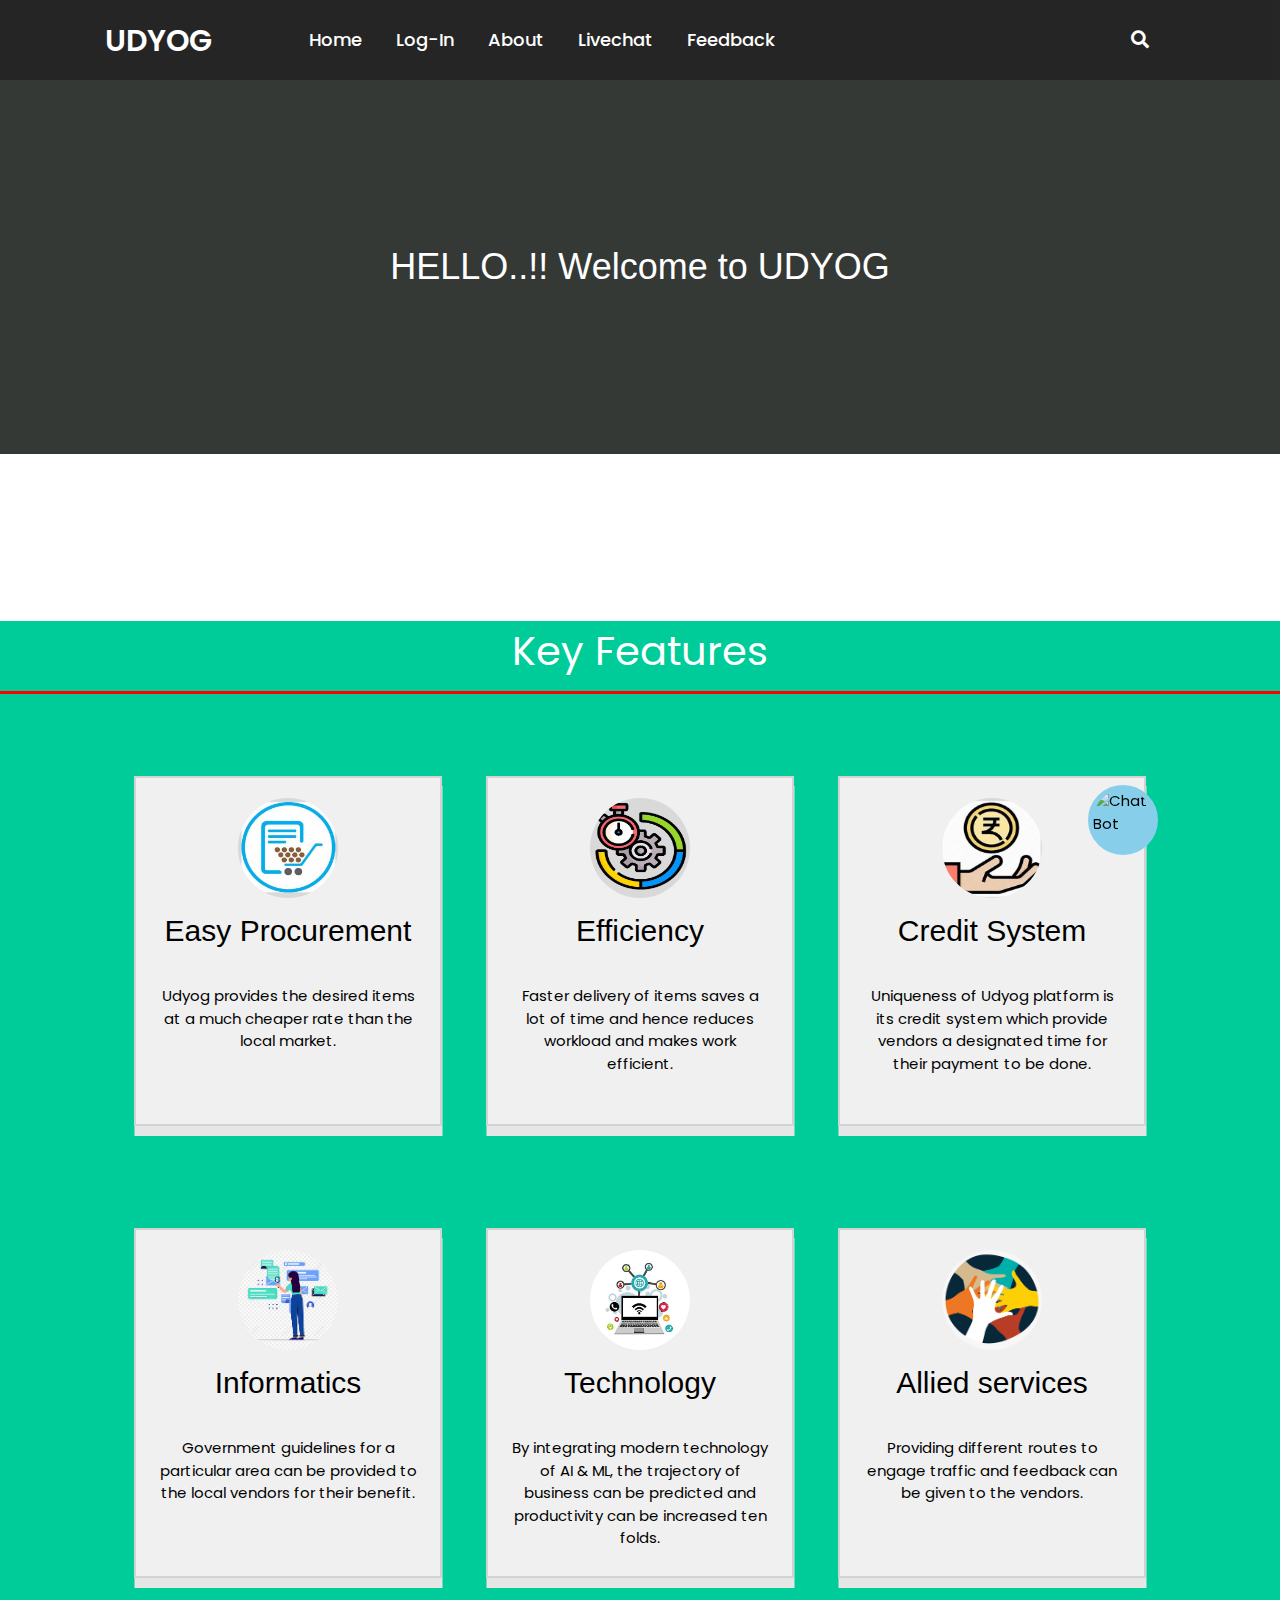
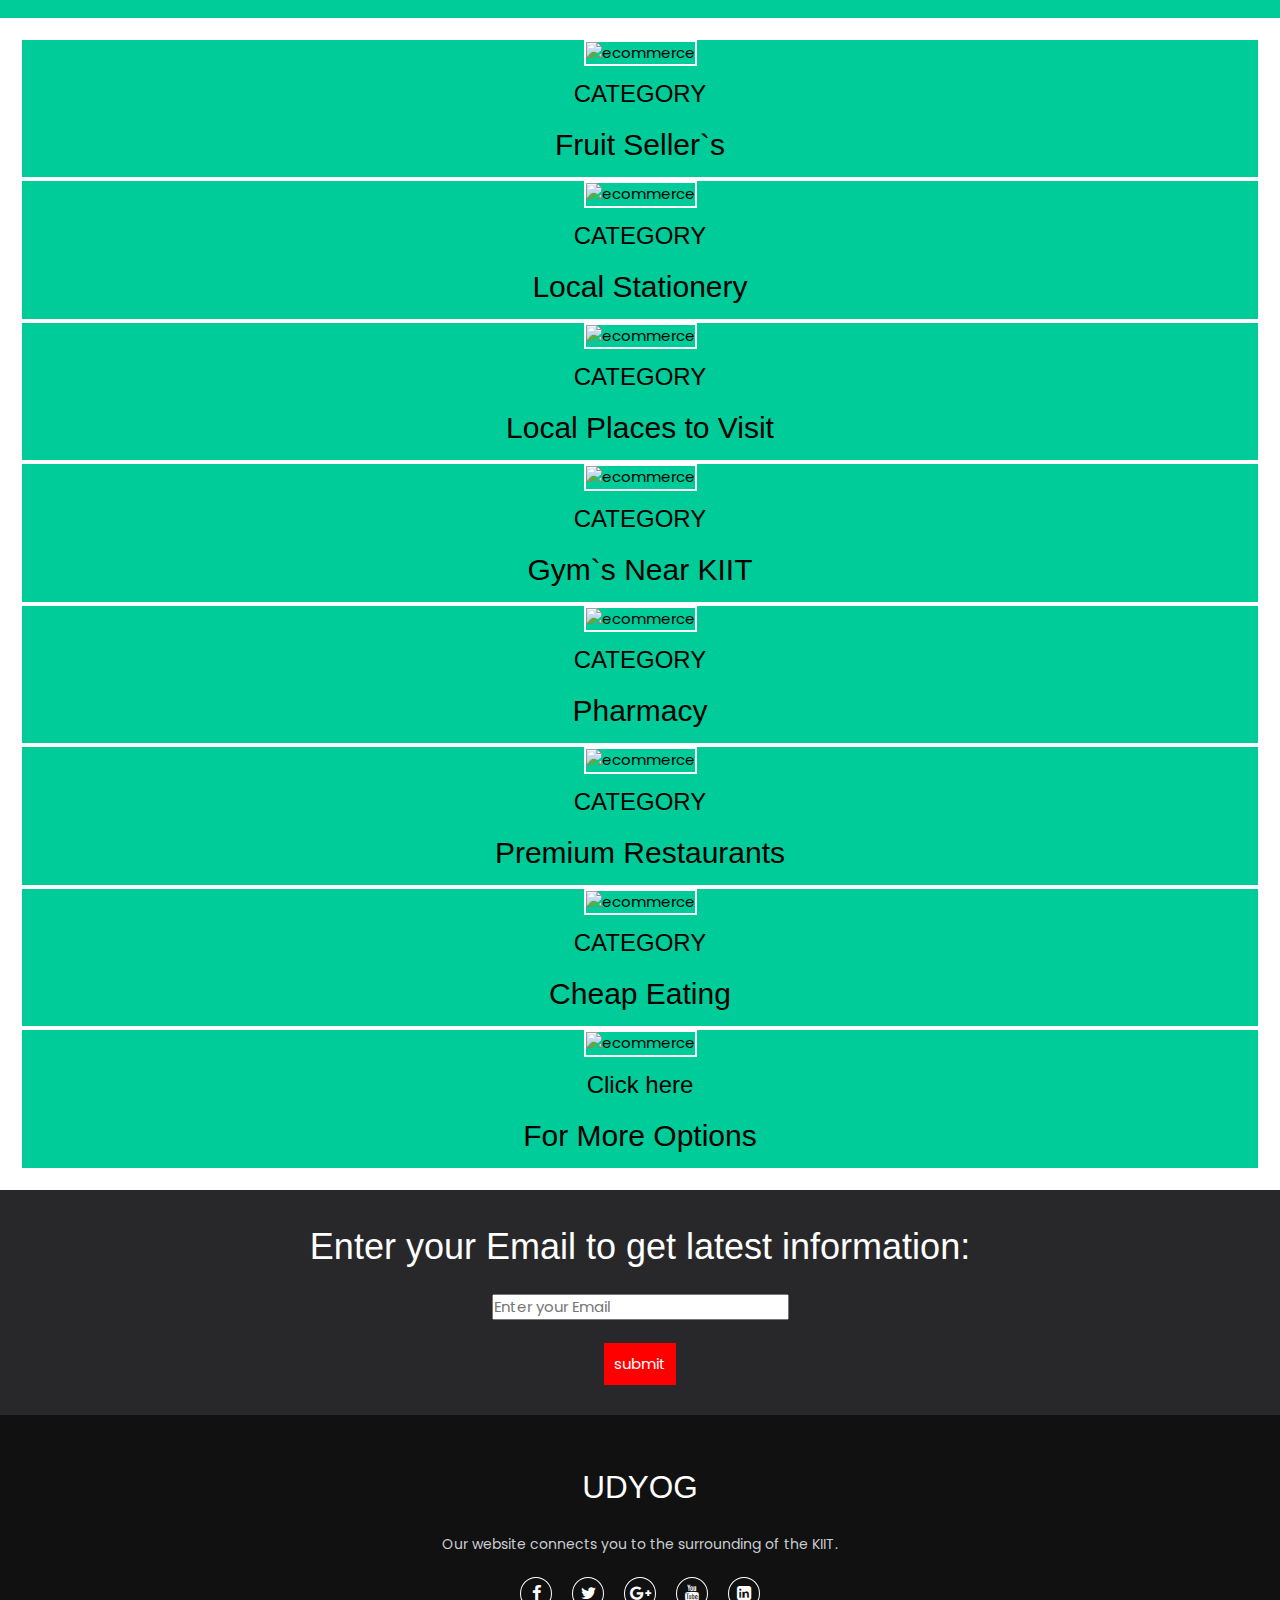
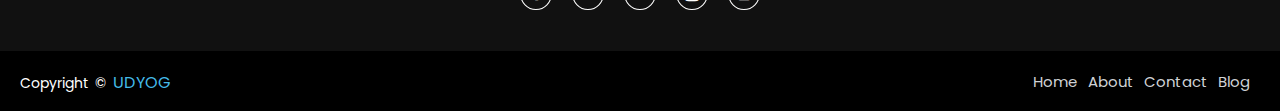
==== commit 8be12acc: "Add files via upload" ====
--- a/index.html
+++ b/index.html
@@ -40,9 +40,10 @@
           </li>
             -->
           <li>
-            <a class="desktop-link">Services</a>
+            <a href="http://localhost/Livechat/index.php" class="desktop-link">Livechat</a>
             <input type="checkbox" id="show-services">
-            <label for="show-services">Services</label>
+            <label for="show-services">Livechat</label>
+            <!--
             <ul>
               <li><a href="#">Vendor Connect</a></li>
               <li><a href="#">GPS</a></li>
@@ -59,6 +60,7 @@
               </li>
             </ul>
           </li>
+        -->
           <li><a href="feedback.html">Feedback</a></li>
         </ul>
       </div>
--- a/style.css
+++ b/style.css
@@ -6,7 +6,7 @@
   text-decoration: none;
   font-family: 'Poppins', sans-serif;
 }
-                            /*  Home Wala Page */
+         /*  Home Wala Page */
 .wlcm{
     
 }
@@ -186,6 +186,13 @@
     content: "\f00d";
 
   }
+.subscribe{
+    padding:20px;
+    background-color:#28282b;
+    font-size:10px;
+}
+.subscribe form{    
+}
 .heading{
     padding:90px;
     color:#fff;
@@ -481,10 +488,10 @@
     border:2px solid red;
 }
 .subscribe{
-    padding:50px;
+    padding:20px;
     background-color:#28282b;
     color:white;
-    font-size:20px;
+    font-size:15px;
     text-align: center;
 }
 .subscribe form{
